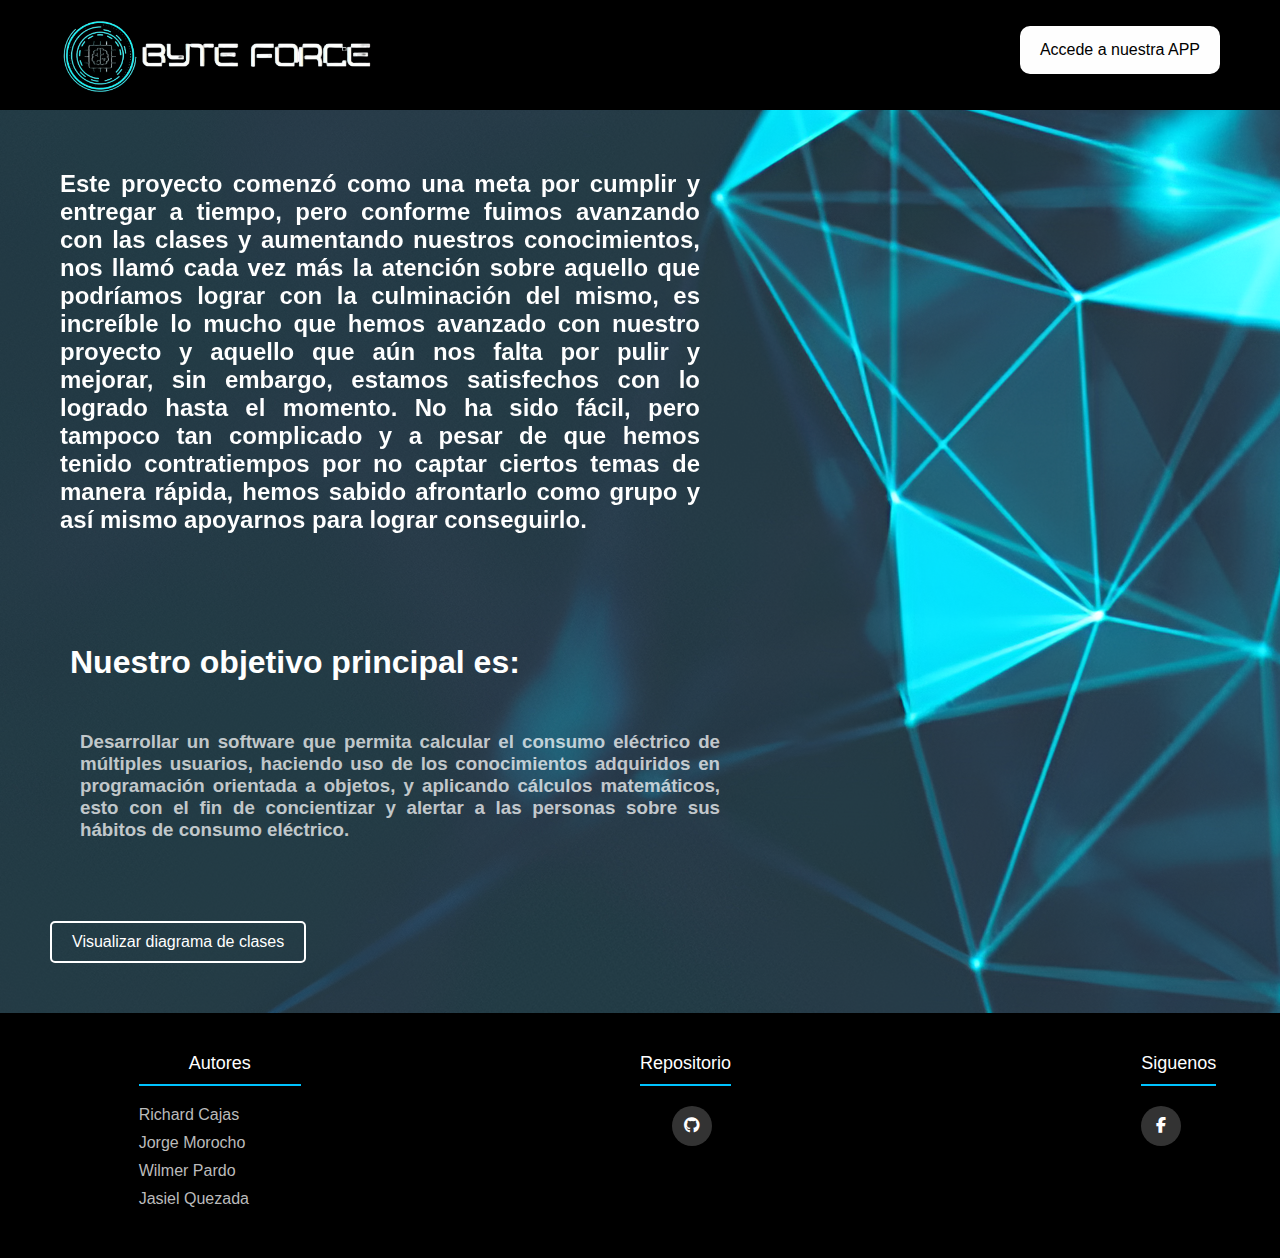
==== index.html @ ee2f4a5a "Cambiar imagen" ====
<!DOCTYPE html>
<html lang="es">

<head>
  <meta charset="UTF-8">
  <meta name="viewport" content="width=device-width, initial-scale=1.0">
  <title>Byte Force</title>
  <link rel="stylesheet" href="style.css">
  <link rel="stylesheet" href="https://cdnjs.cloudflare.com/ajax/libs/font-awesome/6.2.1/css/all.min.css">
  <link rel="icon" href="logoBF.png">
</head>

<body>
  <header>
    <div class="logo">
      <img src="logoBF.png" alt="logo del grupo">
    </div>
    <nav>
      <a href="https://jasiel2023.github.io/Analytics/" class="nav-link">Accede a nuestra APP</a>
    </nav>

  </header>
  <style>
    h2 {
        text-align: justify;
    }
</style>
  <h2>Este proyecto comenzó como una meta por cumplir y entregar a tiempo, pero conforme fuimos
    avanzando con las clases y aumentando nuestros conocimientos, nos llamó cada vez más la
    atención sobre aquello que podríamos lograr con la culminación del mismo, es increíble lo mucho
    que hemos avanzado con nuestro proyecto y aquello que aún nos falta por pulir y mejorar, sin
    embargo, estamos satisfechos con lo logrado hasta el momento.
    No ha sido fácil, pero tampoco tan complicado y a pesar de que hemos tenido contratiempos por no
    captar ciertos temas de manera rápida, hemos sabido afrontarlo como grupo y así mismo apoyarnos
    para lograr conseguirlo.
  </h2>
  <h5>Nuestro objetivo principal es:</h5>
  <style>
    h3 {
        text-align: justify;
    }
</style>
  <h3>Desarrollar un software que permita calcular el consumo eléctrico de múltiples
    usuarios, haciendo uso de los conocimientos adquiridos en programación orientada
    a objetos, y aplicando cálculos matemáticos, esto con el fin de concientizar y
    alertar a las personas sobre sus hábitos de consumo eléctrico.</h3>

  <head>
    <style>
      #imagenDesplegada {
        display: none;
        max-width: 100%;
        height: auto;
      }
    </style>
  </head>

  <body>
    <button onclick="toggleImagen()">Visualizar diagrama de clases</button>
    <img id="imagenDesplegada" src="diagramaDeClases.jpg" alt="Imagen Desplegada">
    <script>
      function toggleImagen() {
        var imagen = document.getElementById("imagenDesplegada");
        if (imagen.style.display === "block") {
          imagen.style.display = "none";
        } else {
          imagen.style.display = "block";
        }
      }
    </script>
  </body>
  <footer class="footer">
    <div class="container">
      <div class="footer-row">
        <div style="margin: 0 auto; width: 30%;" class="footer-links">
          <h4 style="margin: 50 auto; width: 50%; text-align: center;"> Autores</h4>
          <ul>
            <li><a href="https://github.com/RichardC022">Richard Cajas</a></li>
            <li><a href="https://github.com/LighTningTnT">Jorge Morocho</a></li>
            <li><a href="https://github.com/WilmerPardo">Wilmer Pardo</a></li>
            <li><a href="https://github.com/Jasiel2023">Jasiel Quezada</a></li>
          </ul>
        </div>
        <div style="margin: 0 auto; width:30%;" class="footer-links">
          <h4>Repositorio</h4>

          <div style="margin: 0 auto; width:80%;" class="social-link">
            <a href="https://github.com/Jasiel2023/Analytics"> <i class="fab fa-github"></i></a>
          </div>
        </div>
        <div style="margin: 0 auto; width:0%;" class="footer-links">
          <h4> Siguenos</h4>
          <div style="margin: 0 auto; width:55%;" class="social-link">
            <a href="https://www.facebook.com/profile.php?id=61553713722252"> <i class="fab fa-facebook-f"></i></a>
          </div>
        </div>
      </div>
    </div>
  </footer>
</body>

</html>
---- style.css ----
* {
    margin: 0;
    padding: 0;
    box-sizing: border-box;
    list-style: none;
}

header {
    display: flex;
    height: 110px;
    background-color: rgb(0, 0, 0);
    justify-content: space-between;
    align-items: center;
}

nav a {
    margin-right: 60px;
    margin-bottom: 10px;
    display: block;
    padding: 15px 20px;
    border-radius: 10px;
    background-color: #fefefe;
    color: #000000;
    text-decoration: none;
    font-size: 16px;
    cursor: pointer;
    transition: background-color 0.3s ease;
}

@media screen and (max-width: 767px) {
   nav a {
        margin-right: 5px;
        margin-bottom: 5px;
        font-size: 10px;
    }
}

nav a:hover {
    background-color: #ffffffb0;
}

.logo {
    display: flex;
    align-items: center;
}

.logo img {
    height: 80px;
    margin-left: 60px;
}

body {
    background-image: url(fondoPagina.png);
    background-repeat: no-repeat;
    background-position: center;
    background-attachment: fixed;
    font-family: sans-serif;

}

h1 {
    height: 100px;
}

@media screen and (max-width: 600px) {
    .letra  img {
        display: none;
      }
    .logo img,
    h1 {
        font-size: 1em;
        height: 70px;
        margin-left: 10px;
    }
}

h2 {
    margin: 60px;
    margin-top: 60px;
    width: 50%;
    background: linear-gradient(to right, #ffffff, #ffffff);
    -webkit-background-clip: text;
    color: transparent;
}

h5 {

    font-size: 2em;
    color: #FFFFFF;
    padding: 50px;
    margin-left: 20px;
}

h3 {
    margin: 80px;
    margin-top: 0px;
    width: 50%;
    color: #ffffffba;
}

@media screen and (max-width: 767px) {
    h2 {
        margin: 20px;
        width: 80%;
    }
    h5 {
        font-size: 1.5em;
        padding: 20px;
        margin: 10px 0;
        text-align: left;
    }

    h3 {
        margin: 40px 20px;
        width: 80%;
        color: #ffffffba;
    }
}

h6 {
    font-size: 2em;
    color: #FFFFFF;
    padding: 50px;
    margin-left: 500px;
    padding-top: 100px;
}

button {
    display: flex;
    margin: 50px;
    padding: 10px 20px;
    border: 2px solid #ffffff;
    border-radius: 5px;
    background-color: transparent;
    color: #ffffff;
    font-size: 16px;
    cursor: pointer;
    transition: background-color 0.3s ease;
}

button:hover {
    background-color: rgba(0, 0, 0, 0.2);
}

.container {
    max-width: 1200px;
    margin: 0 auto;
}

.footer {
    background-color: #000000;
    padding: 40px 50px;
    margin-top: 50px;
}

.footer-row {
    display: flex;
    flex-wrap: wrap;
}

.footer-links {
    width: 100%;
    padding: 0 15px;
    margin-bottom: 20px;
}

.footer-links h4 {
    font-size: 18px;
    color: #FFFFFF;
    margin-bottom: 20px;
    font-weight: 500;
    border-bottom: 2px solid #00C3FF;
    padding-bottom: 10px;
    display: inline-block;
}

.footer-links ul li a {
    font-size: 16px;
    text-decoration: none;
    color: #BBBBBB;
    display: block;
    margin-bottom: 10px;
    transition: all .3s ease;
}

.footer-links ul li a:hover {
    color: #FFFFFF;
    padding-left: 6px;
}

@media screen and (max-width: 767px) {
    .container {
        max-width: 1200px;
        margin-right: 10px;
    }


    .footer-links {
        width: 80%;
        margin: 2px;
    }

    .footer-links h4 {
        font-size: 14px;
        margin-bottom: 15px;
        margin: 2px;
    }

    .footer-links ul li a {
        font-size: 10px;
        margin-bottom: 4px;
        margin: 2px;

    }

    .footer-links .autores,
    .footer-links .repositorio,
    .footer-links .siguenos {
        margin-bottom: 10px;
        margin-left: 2px;
    }
}

.social-link a {
    display: inline-block;
    min-height: 40px;
    width: 40px;
    background-color: rgba(255, 255, 255, 0.2);
    margin: 0 10px 10px 0;
    text-align: center;
    line-height: 40px;
    border-radius: 50%;
    color: #FFFFFF;
    transition: all .5s ease;

}

.social-link a:hover {
    background-color: #00C3FF;
}
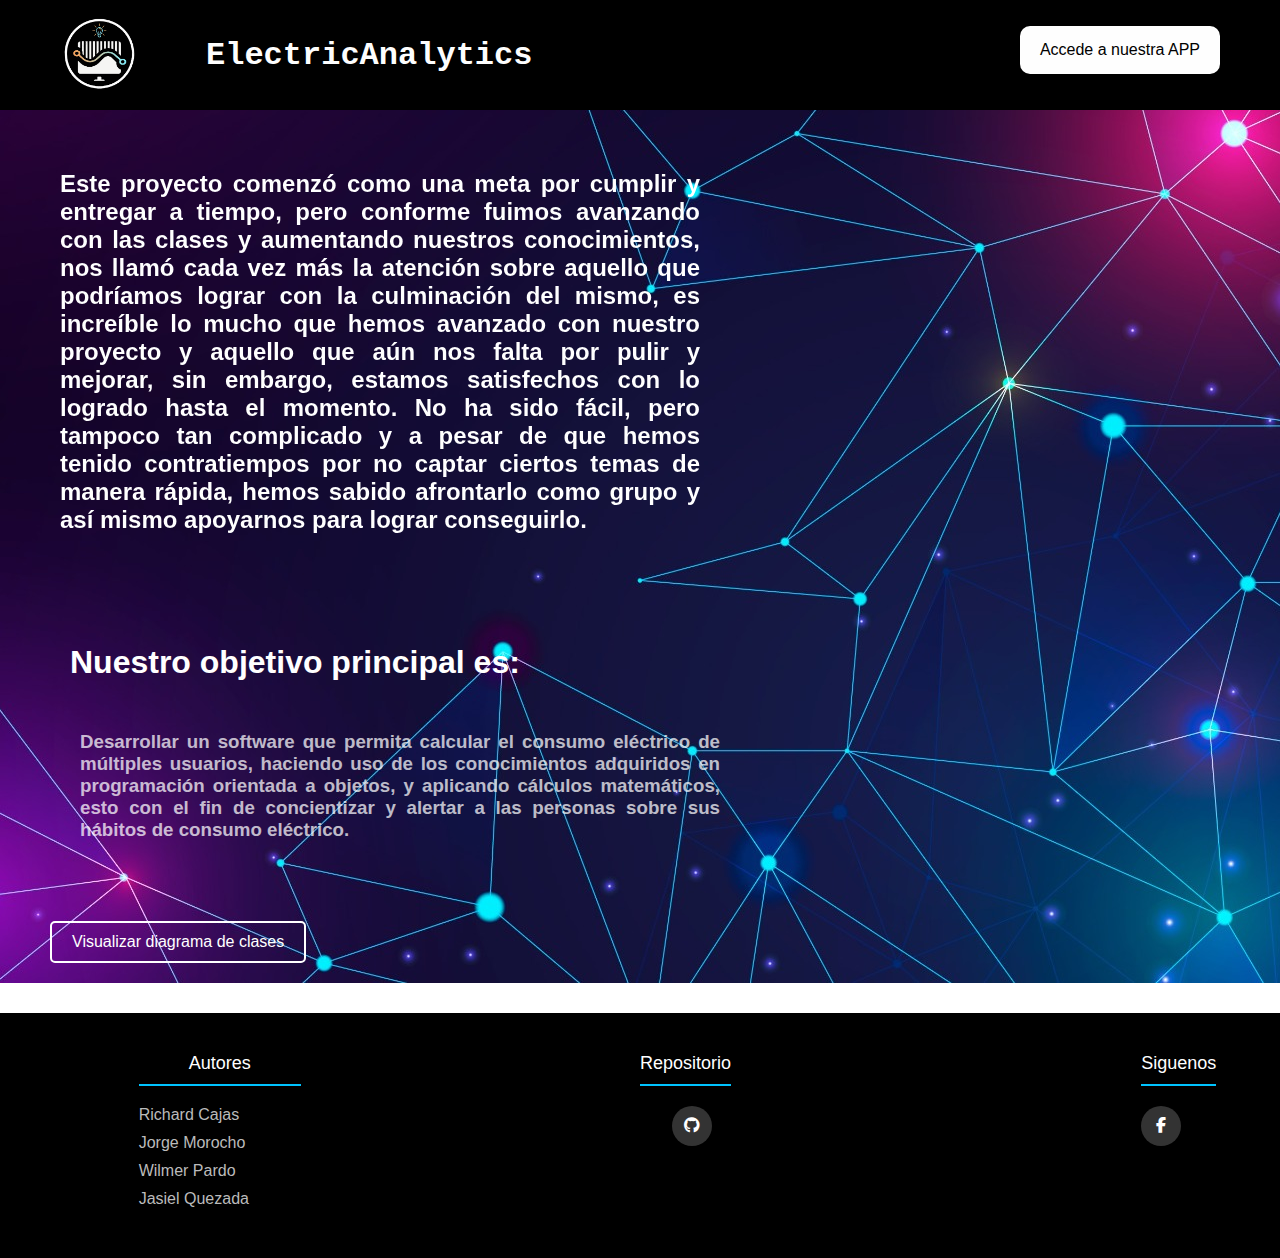
==== commit a908ea6b: "Cambio de logo" ====
--- a/index.html
+++ b/index.html
@@ -4,17 +4,19 @@
 <head>
   <meta charset="UTF-8">
   <meta name="viewport" content="width=device-width, initial-scale=1.0">
-  <title>Byte Force</title>
+  <title>ElectricAnalytics</title>
   <link rel="stylesheet" href="style.css">
   <link rel="stylesheet" href="https://cdnjs.cloudflare.com/ajax/libs/font-awesome/6.2.1/css/all.min.css">
-  <link rel="icon" href="logoBF.png">
+  <link rel="icon" href="logoEA.png">
 </head>
 
 <body>
   <header>
     <div class="logo">
-      <img src="logoBF.png" alt="logo del grupo">
+      <img src="logoEA.png" alt="logo del grupo">
+      <h1>ElectricAnalytics</h1>
     </div>
+    
     <nav>
       <a href="https://jasiel2023.github.io/Analytics/" class="nav-link">Accede a nuestra APP</a>
     </nav>
--- a/style.css
+++ b/style.css
@@ -50,7 +50,7 @@
 }
 
 body {
-    background-image: url(fondoPagina.png);
+    background-image: url(fondoPagina.jpg);
     background-repeat: no-repeat;
     background-position: center;
     background-attachment: fixed;
@@ -58,9 +58,13 @@
 
 }
 
-h1 {
-    height: 100px;
-}
+h1 { 
+    font-family: 'Courier New', Courier, monospace;
+    font-size: 2em; 
+    color:  #fefefe;
+    padding: 50px; 
+    margin-left: 20px; 
+} 
 
 @media screen and (max-width: 600px) {
     .letra  img {
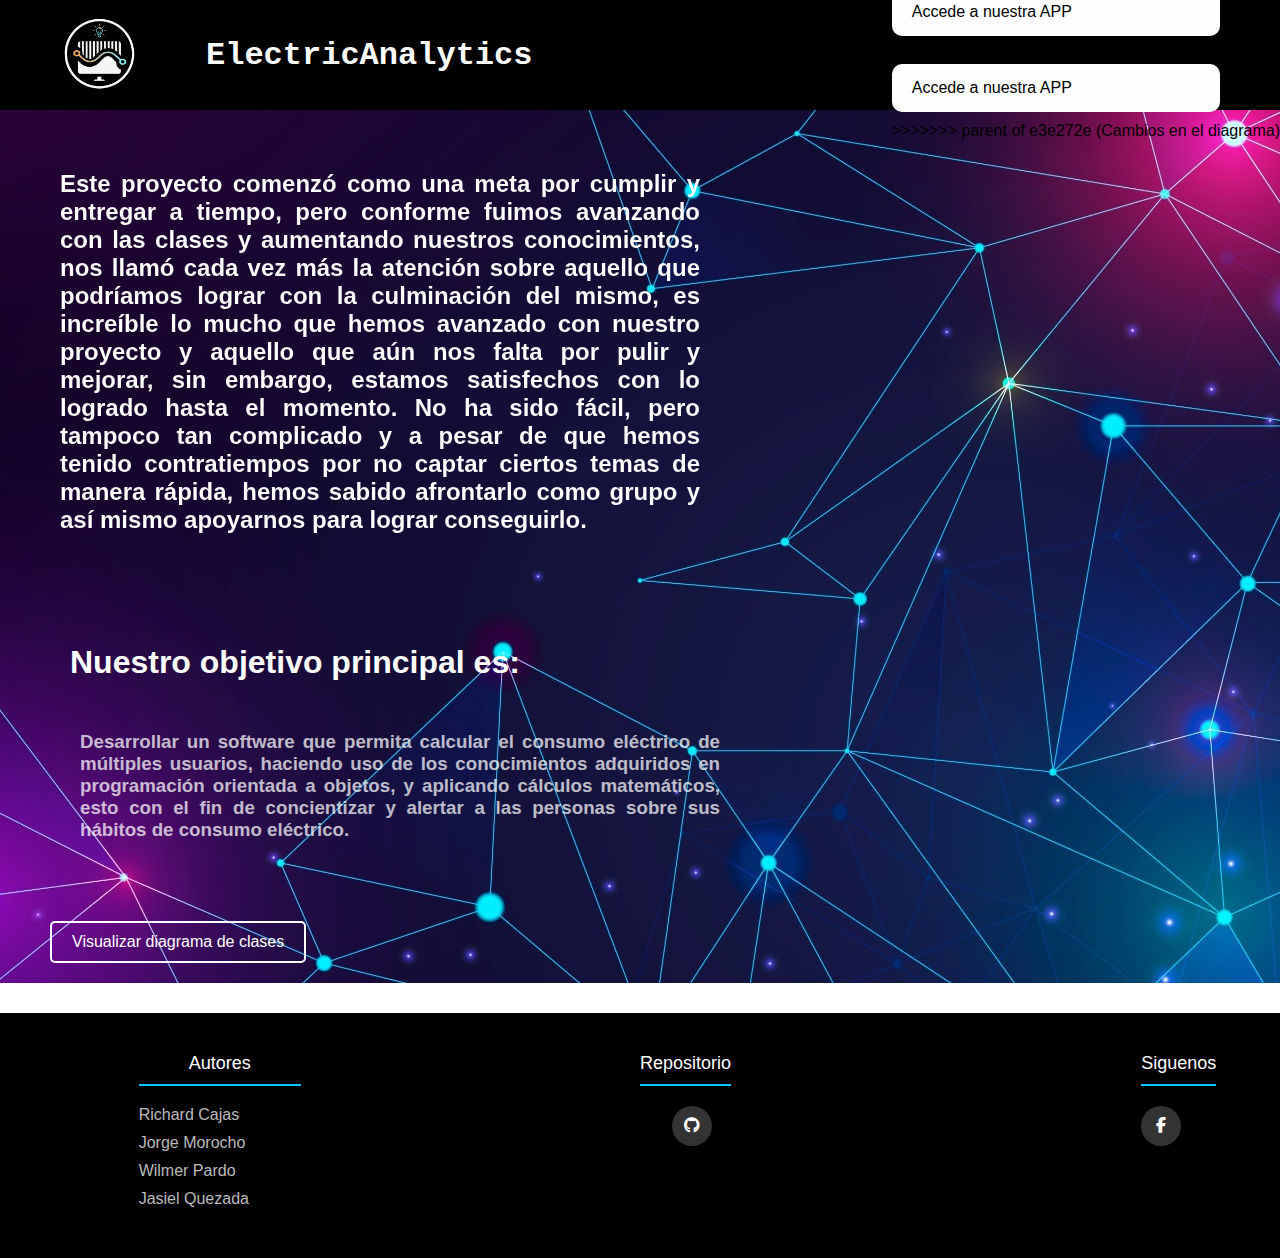
==== commit 057ec0ec: "Revert "Cambios en el diagrama"" ====
--- a/index.html
+++ b/index.html
@@ -14,11 +14,14 @@
   <header>
     <div class="logo">
       <img src="logoEA.png" alt="logo del grupo">
-      <h1>ElectricAnalytics</h1>
+      <h1 class="ElectricAnalytics">ElectricAnalytics</h1>
     </div>
-    
     <nav>
+<<<<<<< HEAD
+      <a href="http://127.0.0.1:8000/" class="nav-link">Accede a nuestra APP</a>
+=======
       <a href="https://jasiel2023.github.io/Analytics/" class="nav-link">Accede a nuestra APP</a>
+>>>>>>> parent of e3e272e (Cambios en el diagrama)
     </nav>
 
   </header>
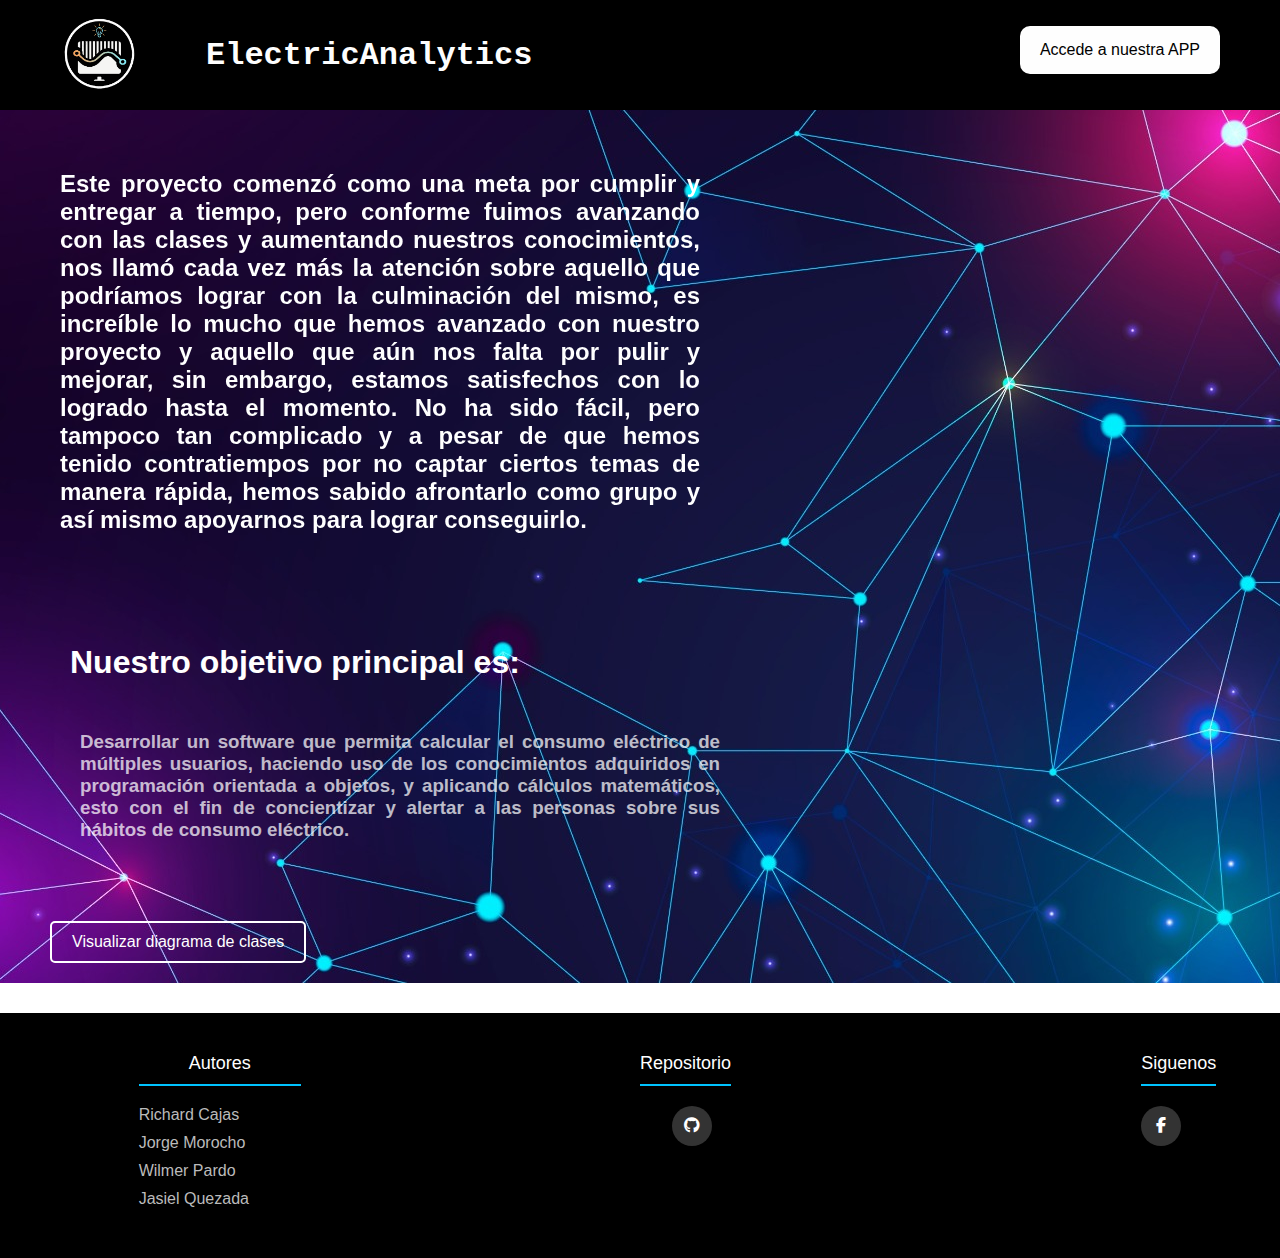
==== commit 30da9177: "Commit" ====
--- a/index.html
+++ b/index.html
@@ -14,14 +14,11 @@
   <header>
     <div class="logo">
       <img src="logoEA.png" alt="logo del grupo">
-      <h1 class="ElectricAnalytics">ElectricAnalytics</h1>
+      <h1>ElectricAnalytics</h1>
     </div>
+    
     <nav>
-<<<<<<< HEAD
-      <a href="http://127.0.0.1:8000/" class="nav-link">Accede a nuestra APP</a>
-=======
-      <a href="https://jasiel2023.github.io/Analytics/" class="nav-link">Accede a nuestra APP</a>
->>>>>>> parent of e3e272e (Cambios en el diagrama)
+      <a href="https://github.com/Jasiel2023/Analytics" class="nav-link">Accede a nuestra APP</a>
     </nav>
 
   </header>
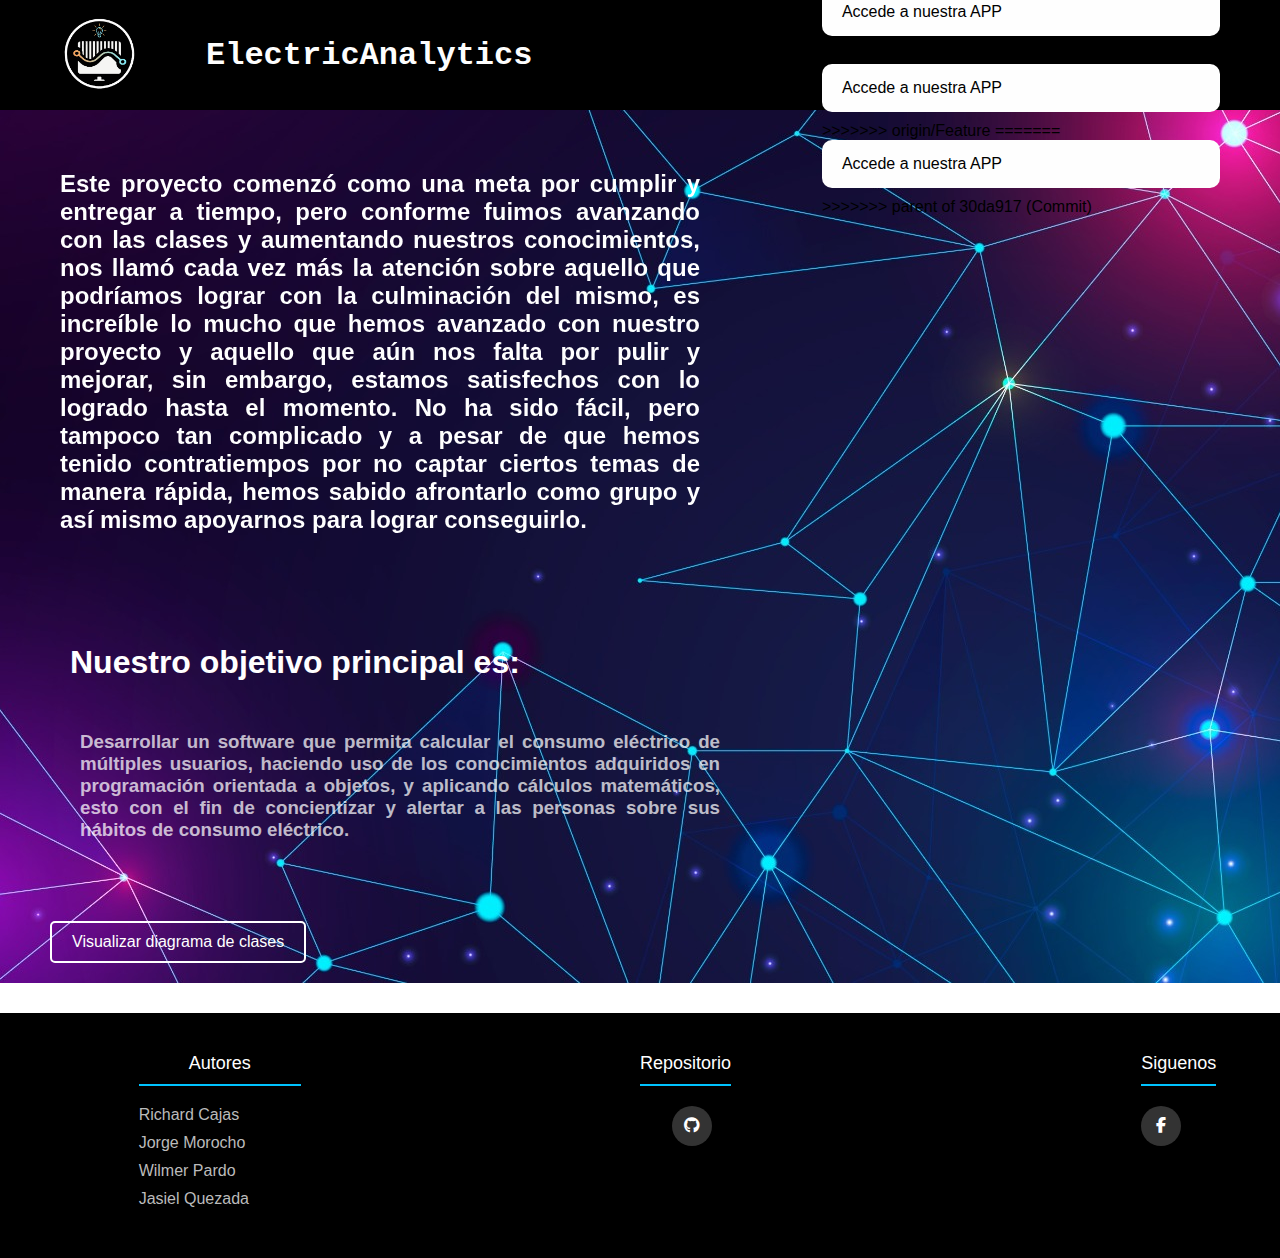
==== commit 638e3726: "Revert "Commit"" ====
--- a/index.html
+++ b/index.html
@@ -14,11 +14,22 @@
   <header>
     <div class="logo">
       <img src="logoEA.png" alt="logo del grupo">
-      <h1>ElectricAnalytics</h1>
+      <h1 class="ElectricAnalytics">ElectricAnalytics</h1>
     </div>
-    
     <nav>
+<<<<<<< HEAD
+<<<<<<< HEAD
+<<<<<<< HEAD
+      <a href="http://127.0.0.1:8000/" class="nav-link">Accede a nuestra APP</a>
+=======
+      <a href="https://jasiel2023.github.io/Analytics/" class="nav-link">Accede a nuestra APP</a>
+>>>>>>> parent of e3e272e (Cambios en el diagrama)
+=======
       <a href="https://github.com/Jasiel2023/Analytics" class="nav-link">Accede a nuestra APP</a>
+>>>>>>> origin/Feature
+=======
+      <a href="https://jasiel2023.github.io/Analytics/" class="nav-link">Accede a nuestra APP</a>
+>>>>>>> parent of 30da917 (Commit)
     </nav>
 
   </header>
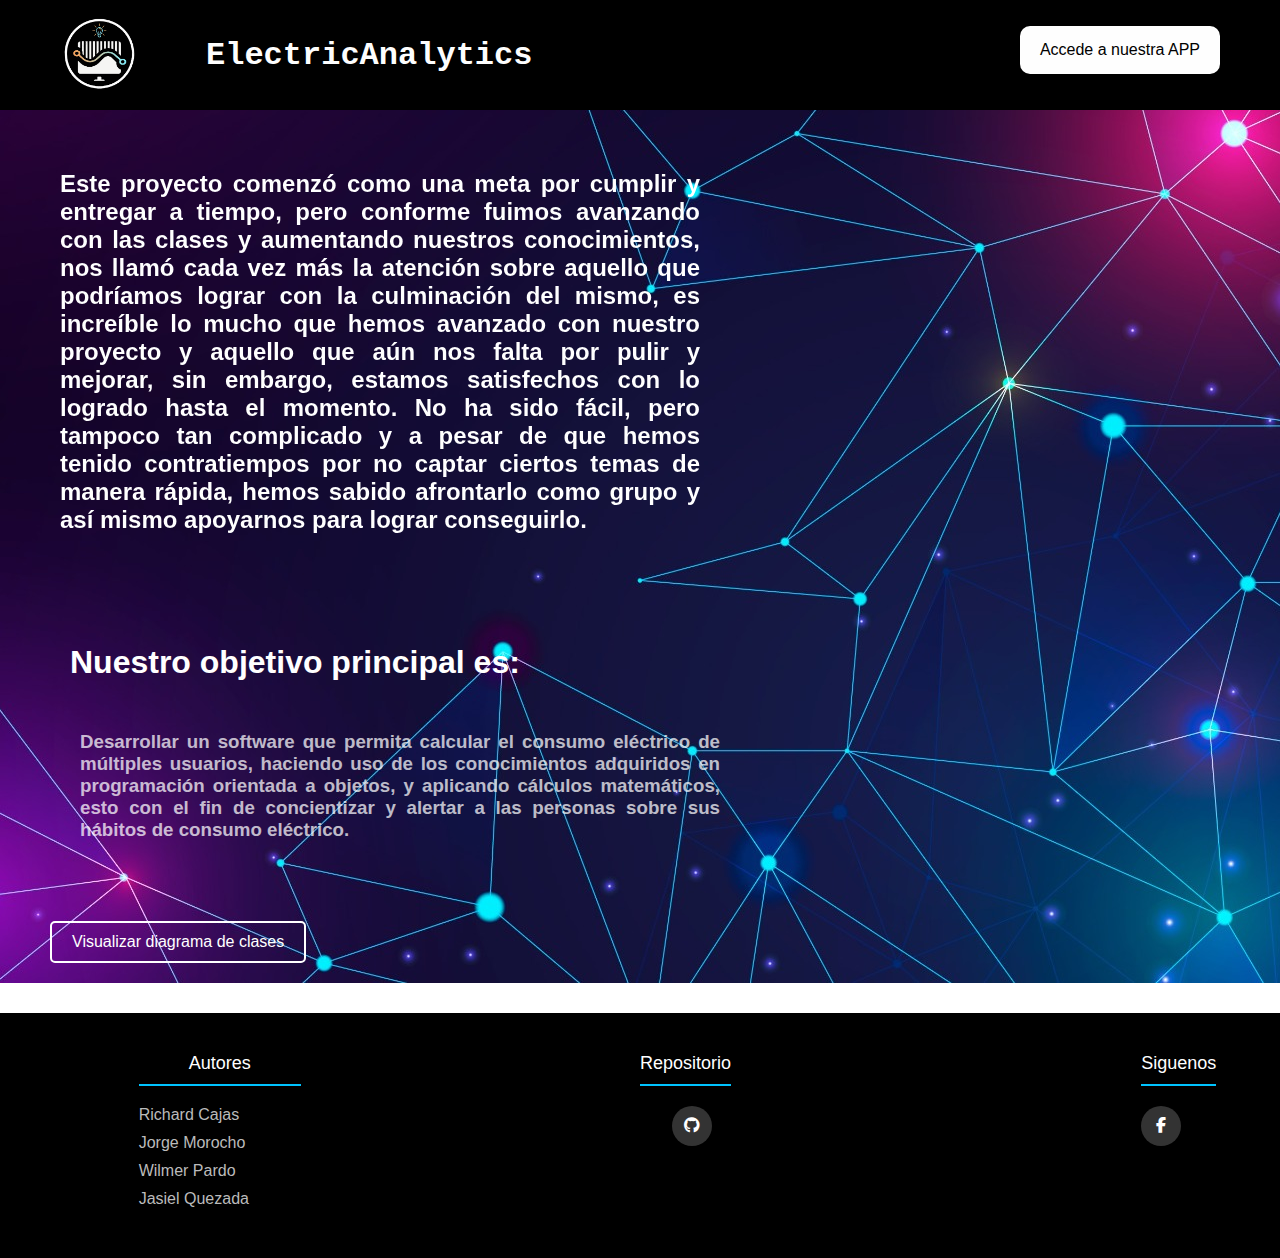
==== commit 084bd8f8: "Update index.html" ====
--- a/index.html
+++ b/index.html
@@ -17,19 +17,7 @@
       <h1 class="ElectricAnalytics">ElectricAnalytics</h1>
     </div>
     <nav>
-<<<<<<< HEAD
-<<<<<<< HEAD
-<<<<<<< HEAD
-      <a href="http://127.0.0.1:8000/" class="nav-link">Accede a nuestra APP</a>
-=======
-      <a href="https://jasiel2023.github.io/Analytics/" class="nav-link">Accede a nuestra APP</a>
->>>>>>> parent of e3e272e (Cambios en el diagrama)
-=======
       <a href="https://github.com/Jasiel2023/Analytics" class="nav-link">Accede a nuestra APP</a>
->>>>>>> origin/Feature
-=======
-      <a href="https://jasiel2023.github.io/Analytics/" class="nav-link">Accede a nuestra APP</a>
->>>>>>> parent of 30da917 (Commit)
     </nav>
 
   </header>
@@ -70,7 +58,7 @@
 
   <body>
     <button onclick="toggleImagen()">Visualizar diagrama de clases</button>
-    <img id="imagenDesplegada" src="diagramaDeClases.jpg" alt="Imagen Desplegada">
+    <img id="imagenDesplegada" src="diagrama.png" alt="Imagen Desplegada">
     <script>
       function toggleImagen() {
         var imagen = document.getElementById("imagenDesplegada");
